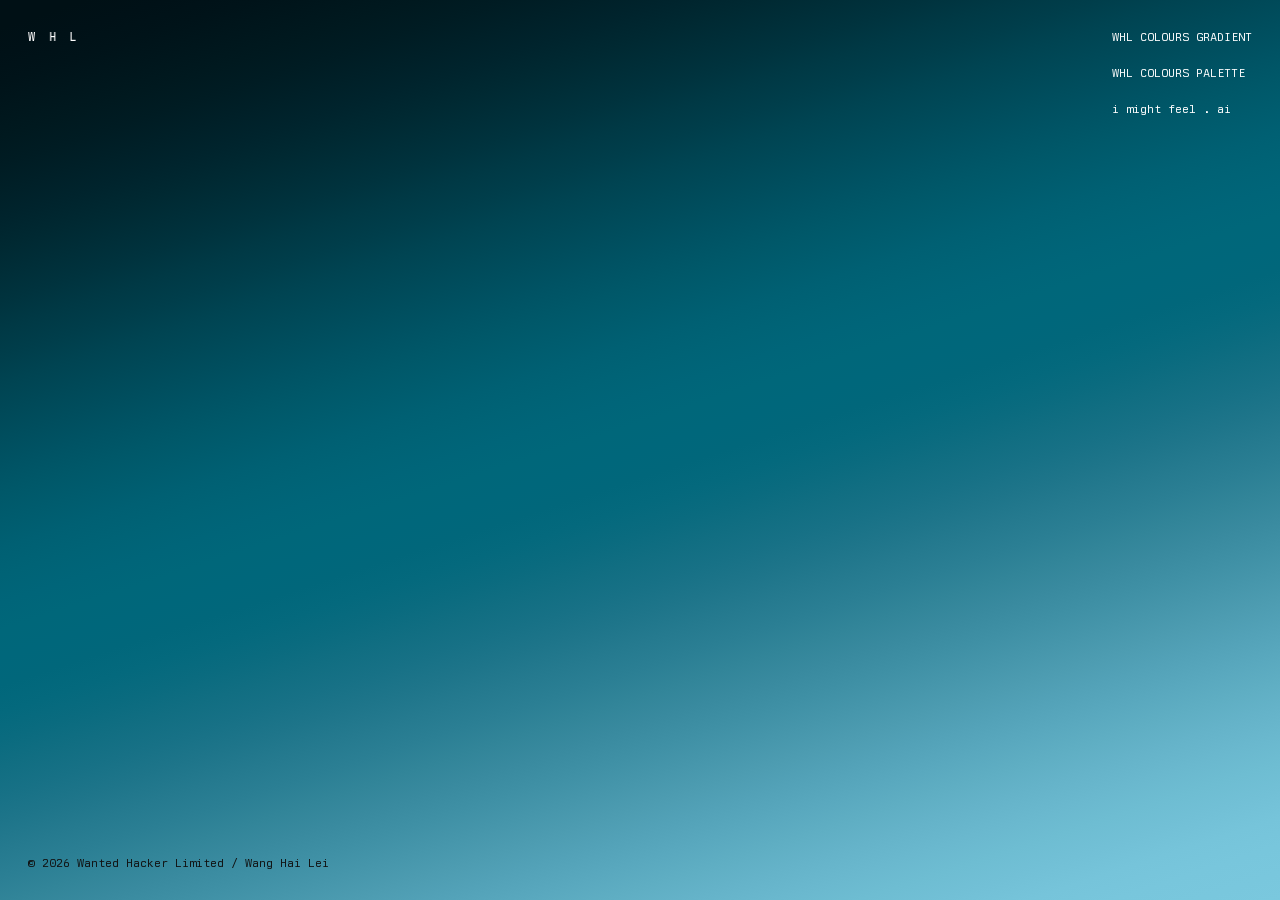
==== index.html @ 90e23ed7 "The name lowers its voice: Wang Hai Lei, on the card and on the copyright line alike." ====
<!DOCTYPE html>
<!--
	whl.ltd — the front door of Wanted Hacker Limited.

	One page, no build step, no dependencies. The background is a fresh roll of
	the WHL Colours Gradient engine on every visit — the house question, IS
	LIFE A RANDOM GRADIENT?, answered by the front door itself. There is no
	second gradient algorithm here: the tool itself runs in a hidden
	same-origin iframe, the page asks it to roll (randomAll), lifts the drawn
	SVG straight out of its canvas, and judges ink with the tool's own colour
	sampler. One engine, no copies. The parameters stay the tool's business —
	the front door shows only the name.

	The layout borrows the tool: the title top-left, the works down the right,
	one line of copyright at the bottom — the name on it unfolds the author's
	card above itself, the tool's licence fold borrowed for the person. Content meets every window edge at
	4ch of the page's own type — Hailei's rule for all WHL sites — on every
	screen size.
-->
<html lang="en-GB">
<head>
<meta charset="utf-8">
<meta name="viewport" content="width=device-width, initial-scale=1, viewport-fit=cover">
<title>WHL</title>
<style>
/* The typeface is the licensed Berkeley Mono web font, served from beside the
	 Gradient tool so the file exists once in the repository. Machines with the
	 desktop family installed resolve it locally; everyone else falls through
	 the stack gracefully. */
@font-face{
	font-family:"Berkeley Mono";
	src:url(colours/gradient/berkeley.woff2) format("woff2");
	font-display:swap;
}
*{margin:0; padding:0; box-sizing:border-box; border-radius:0}
/* No Safari rubber-band bounce at scroll ends — Hailei's call for every WHL
	 page (2026-07-28). On the root so the viewport scroller obeys. */
html,body{overscroll-behavior:none}
/* Set like a terminal: one font, one size, hierarchy from whitespace and ink
	 strength alone. No lines, no shadows, no second size. */
body{
	/* Hailei's law for every WHL site: Berkeley Mono, IBM Plex Mono, monospace —
		 one size, one set of weight rules. The @font-face above lets the served
		 woff2 answer to the same name an installed copy would. */
	font-family:"Berkeley Mono","IBM Plex Mono",monospace;
	font-size:0.75rem; line-height:1.5;
	color:#fff; background:#111;
	min-height:100vh; min-height:100dvh;
	display:grid;
	grid-template-columns:1fr 252px;
	grid-template-rows:1fr auto;
	/* Content-to-edge distance in the page's own type: Hailei tried the
		 imightfeel 3ch and judged it too tight here — 4ch is his call
		 (2026-07-28), uniform on every screen size. */
	padding:4ch;
}
/* The render is the page. The engine draws in a hidden viewport-sized iframe;
	 its SVG is lifted into #canvas, full bleed behind everything. */
#engine{position:fixed; inset:0; width:100%; height:100%; border:0; visibility:hidden; pointer-events:none; z-index:-2}
#canvas{position:fixed; inset:0; z-index:-1}
#canvas svg{width:100%; height:100%; display:block}
#lead{grid-column:1; grid-row:1; user-select:text}
/* The site title stands alone — no parameter readout on the front door —
	 and on a phone it stays pinned to the top (Hailei's rule, 2026-07-28).
	 Set Medium, the letters two spaces apart at rest. Each letter is its own
	 span on a track three logo-widths long (the logo is 7ch, so 21ch), and
	 the drift script below animates the same transform these rules set —
	 before the script, and whenever the physics sleeps, this IS the title. */
#title{font-weight:500; position:relative; width:21ch; height:1.5em}
#title span{position:absolute; left:0; top:0; will-change:transform}
#title span:nth-child(2){transform:translateX(3ch)}
#title span:nth-child(3){transform:translateX(6ch)}

#list{grid-column:2; grid-row:1 / span 2; justify-self:end; text-align:left}
#list p{margin-bottom:18px}
#copy{grid-column:1; grid-row:2; align-self:end}
/* The author's card unfolds above the copyright line — the tool's licence
	 fold, borrowed for the person behind the house. Bare on the render like
	 everything else, its ink judged against its own stretch of the gradient.
	 Its door is the card's first line — the Carbon close icon at 16px, as
	 every icon in the house is — with a blank line before the text
	 (Hailei, 2026-07-29). */
#bio{margin-bottom:18px; max-width:56ch}
#bio p{margin-bottom:18px}
#bio p:last-child{margin-bottom:0}
#bioClose{display:block; background:none; border:0; padding:0;
	color:inherit; cursor:pointer; opacity:.55; margin-bottom:18px}
#bioClose:hover{opacity:1}
#bioClose svg{display:block; width:16px; height:16px}
/* The name in the copyright line is the card's handle — a button dressed as
	 plain text, as every control in the house is. */
#bioName{background:none; border:0; padding:0; font:inherit; color:inherit; cursor:pointer}
#bioName:hover{text-decoration:underline}
.hidden{display:none}
a{color:inherit; text-decoration:none}
a:hover{text-decoration:underline}
.ink-dark{color:#111}
/* On a phone the columns give way to a stack — title, then the works, the
	 copyright holding the floor. The page margin stays 4ch on every screen. */
@media (max-width:720px){
	body{padding:4ch; grid-template-columns:1fr; grid-template-rows:auto auto 1fr}
	#list{grid-column:1; grid-row:2; justify-self:start; margin-top:36px}
	#copy{grid-row:3}
	#title{position:sticky; top:4ch; z-index:30}
}
</style>
</head>
<body>

<iframe id="engine" src="colours/gradient/" title="WHL Colours Gradient engine"></iframe>
<div id="canvas"></div>

<div id="lead"><div id="title"><span>W</span><span>H</span><span>L</span></div></div>

<nav id="list">
	<p><a href="colours/gradient/" target="_blank" rel="noopener">WHL COLOURS GRADIENT</a></p>
	<p><a href="colours/palette/" target="_blank" rel="noopener">WHL COLOURS PALETTE</a></p>
	<p><a href="https://imightfeel.ai" target="_blank" rel="noopener">i might feel . ai</a></p>
</nav>

<div id="copy">
	<div id="bio" class="hidden">
		<button id="bioClose" type="button" aria-label="close"><svg viewBox="0 0 32 32" fill="currentColor" aria-hidden="true"><path d="M24 9.4 22.6 8 16 14.6 9.4 8 8 9.4 14.6 16 8 22.6 9.4 24 16 17.4 22.6 24 24 22.6 17.4 16z"/></svg></button>
		<p>Wang Hai Lei / 王海磊</p>
		<p>a designer, programmer, artist and entrepreneur.</p>
		<p><a href="mailto:wanghailei@gmail.com">wanghailei@gmail.com</a></p>
	</div>
	© 2026 Wanted Hacker Limited / <button id="bioName" type="button">Wang Hai Lei</button>
</div>

<script>
"use strict"
/* The engine iframe fills the viewport, so the tool draws at exactly this
	 window's ratio (its Window size mode). Once loaded: roll, lift, judge.
	 Everything below leans on the tool's own globals — randomAll,
	 renderDims, colourAtPoint, hexToRgb, rgbToOklab — one source of truth. */
const frame = document.getElementById( "engine" )
/* Each roll leaves behind a judge for the author's card, so a card opened
	 later answers the gradient actually behind it. */
let judgeCard = null
function roll(){
	try{
		const w = frame.contentWindow
		const doc = frame.contentDocument
		w.randomAll()
		document.getElementById( "canvas" ).innerHTML = doc.getElementById( "canvas" ).innerHTML
		/* The tool lays out at its own minimum width, so on narrow screens its
			 render is wider than this viewport. Cover, never letterbox — the
			 overflow crops away and the judging below maps through the crop. */
		const svg = document.getElementById( "canvas" ).querySelector( "svg" )
		if( svg ) svg.setAttribute( "preserveAspectRatio", "xMidYMid slice" )

		/* Each region judges its own ground with the engine's sampler: nine
			 points, OKLab lightness, dark ink on light paper. Screen points map
			 through the cover-crop into render space. */
		const dims = w.renderDims()
		const cover = Math.max( window.innerWidth / dims.w, window.innerHeight / dims.h )
		const cropX = ( dims.w - window.innerWidth / cover ) / 2
		const cropY = ( dims.h - window.innerHeight / cover ) / 2
		const judge = function( id ){
			const el = document.getElementById( id )
			const box = el.getBoundingClientRect()
			if( !box.width ) return
			let sum = 0
			for( let i = 0; i <= 2; i++ ){
				for( let j = 0; j <= 2; j++ ){
					const x = cropX + ( box.left + box.width * ( 0.15 + 0.35 * i ) ) / cover
					const y = cropY + ( box.top + box.height * ( 0.15 + 0.35 * j ) ) / cover
					sum += w.rgbToOklab( w.hexToRgb( w.colourAtPoint( x, y, dims.w, dims.h ) ) || [ 0, 0, 0 ] )[0]
				}
			}
			el.classList.toggle( "ink-dark", sum / 9 > 0.62 )
		}
		judgeCard = function(){ judge( "bio" ) }
		judge( "title" ); judge( "list" ); judge( "copy" ); judge( "bio" )
	}catch( fault ){
		/* No engine, no roll — the page stands on its dark ground in white. */
	}
}
frame.addEventListener( "load", roll )
let settle
window.addEventListener( "resize", function(){
	clearTimeout( settle )
	settle = setTimeout( roll, 200 )
} )

/* The card folds like the tool's licence: the name toggles it open, the
	 door closes it. A judge only exists once the engine has rolled; before
	 that the card simply opens in the default white. */
const bio = document.getElementById( "bio" )
document.getElementById( "bioName" ).addEventListener( "click", function(){
	bio.classList.toggle( "hidden" )
	if( !bio.classList.contains( "hidden" ) && judgeCard ) judgeCard()
} )
document.getElementById( "bioClose" ).addEventListener( "click", function(){
	bio.classList.add( "hidden" )
} )

/* ── The title drift ──
	 Three letters on a one-dimensional track three logo-widths (21ch) long.
	 A small physics: velocity, drag, walls at the track ends, contact between
	 neighbours — the mover recoils, the struck letter is shoved on, which is
	 how an impulse walks through the trio. A performance is three kicks: each
	 letter finds its nerve once, in a shuffled order, a second or three apart,
	 so the later impulses land while the earlier ones still run — that is
	 where the collisions come from. Direction is free: kicked hard enough, a
	 letter that runs for a wall is thrown straight back into company, so
	 every path leads to a meeting (Hailei's insight, 2026-07-29). When all
	 the energy is spent — drag and every bounce eat it — the letters simply
	 rest where they stopped: no walk home, the next performance starts from
	 wherever this one ended. At rest the page runs nothing; each moving frame
	 writes three transforms and never touches layout. After a quiet random
	 while, the trio goes again. Three seconds after the page opens, the first
	 performance does. The leading semicolon is load-bearing: this file writes
	 no semicolons, and without it the opening parenthesis would swallow the
	 addEventListener line above as a call. */
;( function(){
	if( window.matchMedia && window.matchMedia( "(prefers-reduced-motion: reduce)" ).matches ) return
	const glyphs = document.querySelectorAll( "#title span" )
	const TRACK = 21                  /* the track, in ch — the 7ch logo three times over */
	const DRAG = 0.65                 /* s⁻¹ — how quickly motion starves */
	const WALL = 0.7                  /* speed kept when a track end throws a letter back */
	const REV = 0.55, PUSH = 0.75     /* contact: the mover recoils, the struck moves on */
	const EPS = 0.3, VMAX = 30        /* rest threshold and sanity cap, ch/s */
	const x = [ 0, 3, 6 ], v = [ 0, 0, 0 ]
	let ch = 7, last = null, running = false, queue = []
	function paint(){
		for( let i = 0; i < 3; i++ ) glyphs[i].style.transform = "translateX(" + ( x[i] * ch ).toFixed( 2 ) + "px)"
	}
	function contact( i, j ){
		if( v[i] - v[j] <= 0 ) return           /* not approaching — already parting */
		const gap = x[j] - x[i] - 1             /* every letter is 1ch wide */
		if( gap >= 0 ) return
		x[i] += gap / 2; x[j] -= gap / 2
		const a = v[i], b = v[j]
		v[i] = Math.max( -VMAX, Math.min( VMAX, -REV * a + PUSH * b ) )
		v[j] = Math.max( -VMAX, Math.min( VMAX, -REV * b + PUSH * a ) )
	}
	function step( now ){
		if( last === null ) last = now
		const dt = Math.min( ( now - last ) / 1000, 0.032 )
		last = now
		const starve = Math.exp( -DRAG * dt )
		for( let i = 0; i < 3; i++ ){ x[i] += v[i] * dt; v[i] *= starve }
		if( x[0] < 0 ){ x[0] = 0; v[0] = -v[0] * WALL }
		if( x[2] > TRACK - 1 ){ x[2] = TRACK - 1; v[2] = -v[2] * WALL }
		contact( 0, 1 ); contact( 1, 2 )
		paint()
		if( Math.abs( v[0] ) + Math.abs( v[1] ) + Math.abs( v[2] ) < EPS ){
			v[0] = v[1] = v[2] = 0
			running = false; last = null
			/* rest where they stopped; if the trio has kicks left, a pending
				 timer will wake the loop — otherwise book the next performance */
			if( !queue.length ) setTimeout( perform, 8000 + Math.random() * 14000 )
			return
		}
		requestAnimationFrame( step )
	}
	function kick(){
		ch = glyphs[0].getBoundingClientRect().width || ch
		v[ queue.shift() ] = ( Math.random() < 0.5 ? -1 : 1 ) * ( 16 + Math.random() * 10 )
		if( queue.length ) setTimeout( kick, 1000 + Math.random() * 2200 )
		if( !running ){ running = true; requestAnimationFrame( step ) }
	}
	function perform(){
		queue = [ 0, 1, 2 ]
		for( let i = 2; i > 0; i-- ){
			const j = Math.floor( Math.random() * ( i + 1 ) )
			const t = queue[i]; queue[i] = queue[j]; queue[j] = t
		}
		kick()
	}
	setTimeout( perform, 3000 )
} )()
</script>

</body>
</html>
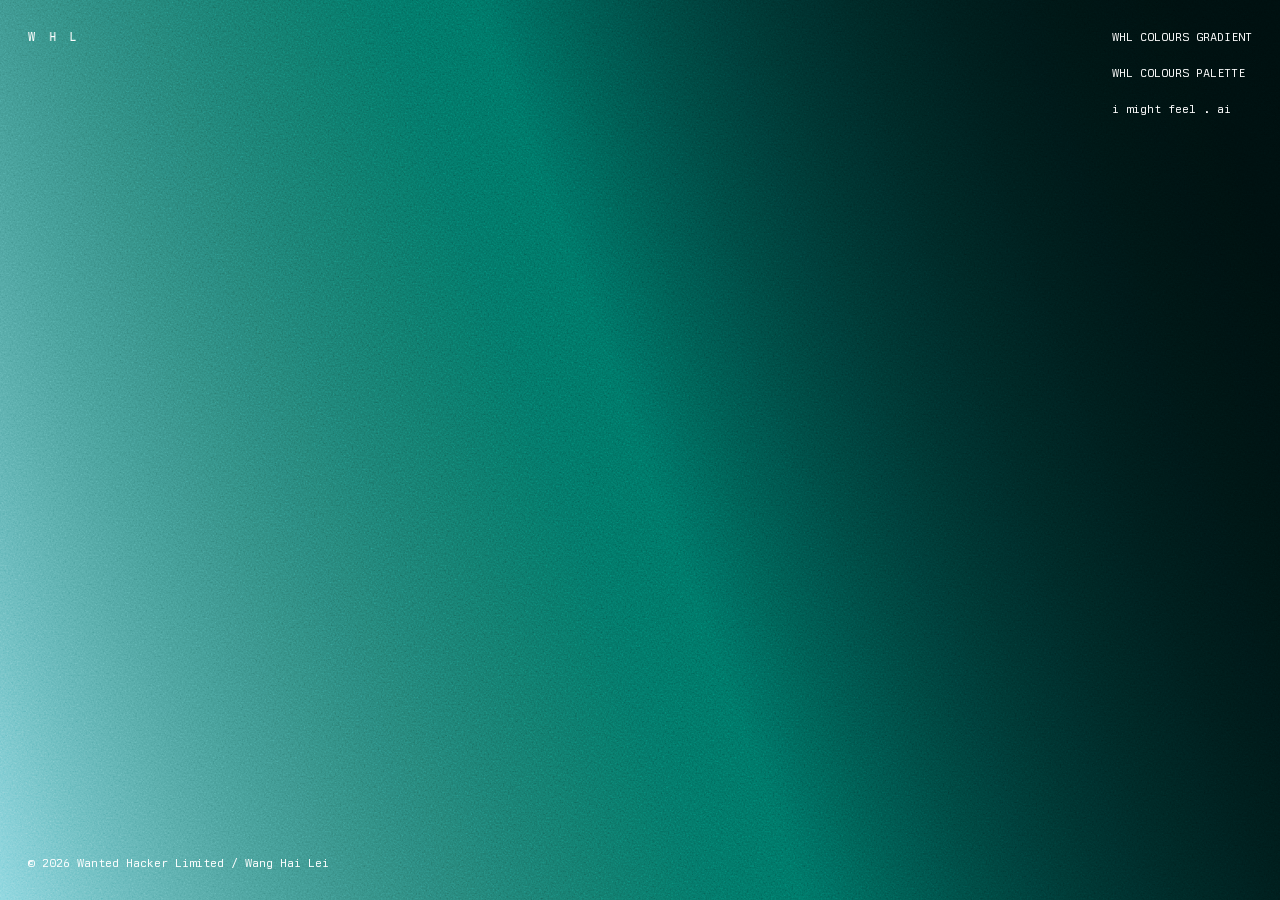
==== commit ff6869c4: "Fix blank background on refresh — the engine iframe's load event can fire before the listener attach" ====
--- a/index.html
+++ b/index.html
@@ -177,7 +177,12 @@
 		/* No engine, no roll — the page stands on its dark ground in white. */
 	}
 }
+/* On a warm cache the iframe can finish loading before this script even
+	 runs — its "load" has already fired, so a listener attached now would
+	 never be called and the page would sit on its bare dark ground. Catch
+	 that race: a document already "complete" gets rolled straight away. */
 frame.addEventListener( "load", roll )
+if( frame.contentDocument && frame.contentDocument.readyState === "complete" ) roll()
 let settle
 window.addEventListener( "resize", function(){
 	clearTimeout( settle )
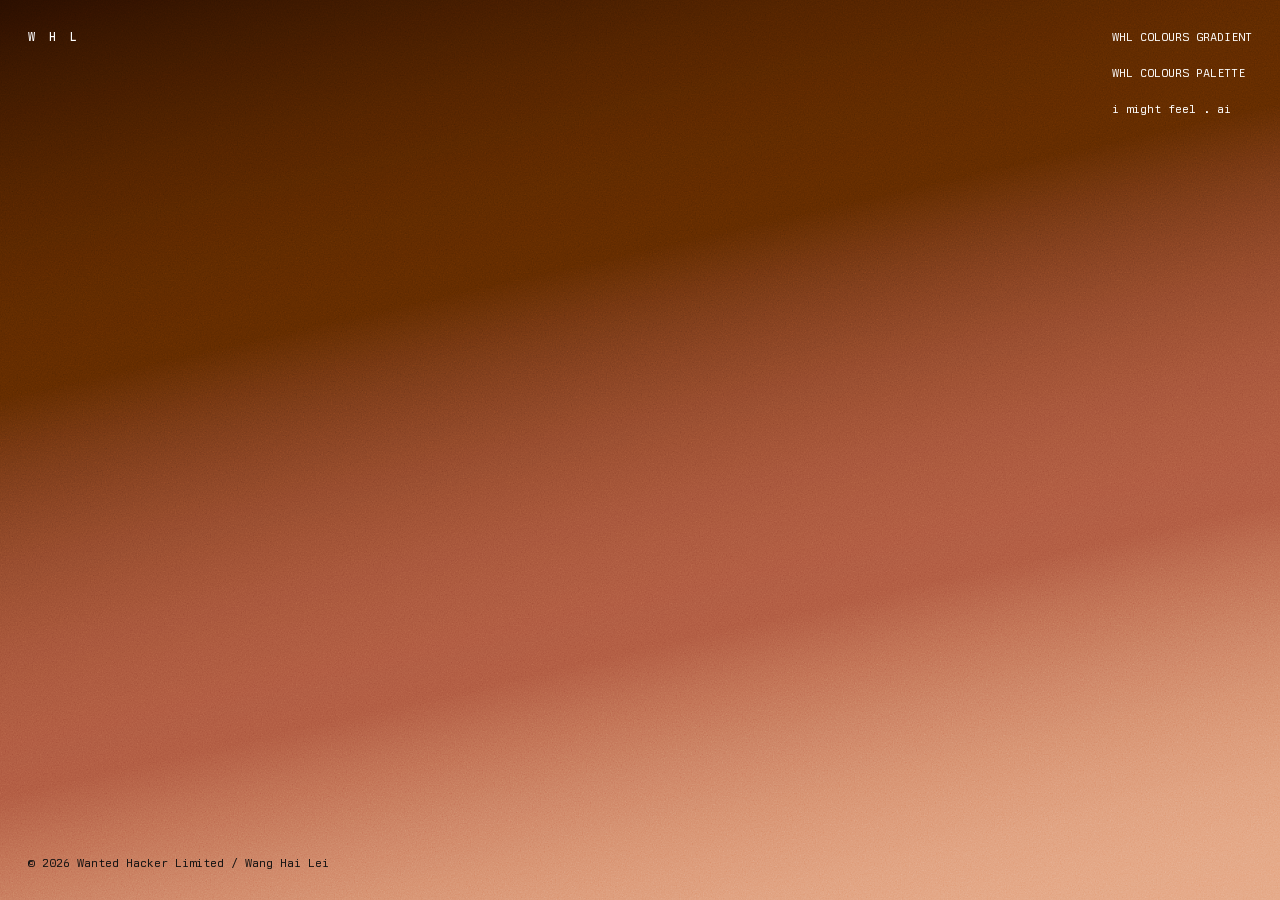
==== commit 7f2afa41: "Point the ink sampler at the engine's new home so the text reads again Gradient 0.59.0 moved the dra" ====
--- a/index.html
+++ b/index.html
@@ -132,8 +132,17 @@
 "use strict"
 /* The engine iframe fills the viewport, so the tool draws at exactly this
 	 window's ratio (its Window size mode). Once loaded: roll, lift, judge.
-	 Everything below leans on the tool's own globals — randomAll,
-	 renderDims, colourAtPoint, hexToRgb, rgbToOklab — one source of truth. */
+	 Everything below leans on the tool — randomAll and renderDims are the
+	 tool's own, while the colour sampler now lives in the engine file the tool
+	 loads beside itself and answers on WHLGradient. One source of truth either
+	 way; only the doorway differs.
+
+	 Scar (2026-08-01): the sampler used to be inline in the tool, so it sat on
+	 the iframe's window and w.colourAtPoint worked. Gradient 0.59.0 moved the
+	 drawing core into gradient.js behind an IIFE, and these three calls started
+	 throwing. The catch below swallowed it, so the render kept appearing and
+	 only the ink quietly stopped judging — Hailei spotted it, no error ever
+	 surfaced. A silent catch around a hard dependency hides exactly this. */
 const frame = document.getElementById( "engine" )
 /* Each roll leaves behind a judge for the author's card, so a card opened
 	 later answers the gradient actually behind it. */
@@ -153,6 +162,7 @@
 		/* Each region judges its own ground with the engine's sampler: nine
 			 points, OKLab lightness, dark ink on light paper. Screen points map
 			 through the cover-crop into render space. */
+		const engine = w.WHLGradient
 		const dims = w.renderDims()
 		const cover = Math.max( window.innerWidth / dims.w, window.innerHeight / dims.h )
 		const cropX = ( dims.w - window.innerWidth / cover ) / 2
@@ -166,7 +176,7 @@
 				for( let j = 0; j <= 2; j++ ){
 					const x = cropX + ( box.left + box.width * ( 0.15 + 0.35 * i ) ) / cover
 					const y = cropY + ( box.top + box.height * ( 0.15 + 0.35 * j ) ) / cover
-					sum += w.rgbToOklab( w.hexToRgb( w.colourAtPoint( x, y, dims.w, dims.h ) ) || [ 0, 0, 0 ] )[0]
+					sum += engine.rgbToOklab( engine.hexToRgb( engine.colourAtPoint( x, y, dims.w, dims.h ) ) || [ 0, 0, 0 ] )[0]
 				}
 			}
 			el.classList.toggle( "ink-dark", sum / 9 > 0.62 )
@@ -174,7 +184,10 @@
 		judgeCard = function(){ judge( "bio" ) }
 		judge( "title" ); judge( "list" ); judge( "copy" ); judge( "bio" )
 	}catch( fault ){
-		/* No engine, no roll — the page stands on its dark ground in white. */
+		/* No engine, no roll — the page stands on its dark ground in white.
+			 Say so on the console: this catch once hid a broken sampler for a
+			 whole release, because a page that still looks fine reports nothing. */
+		console.warn( "WHL: engine unavailable, ink not judged —", fault.message )
 	}
 }
 /* On a warm cache the iframe can finish loading before this script even
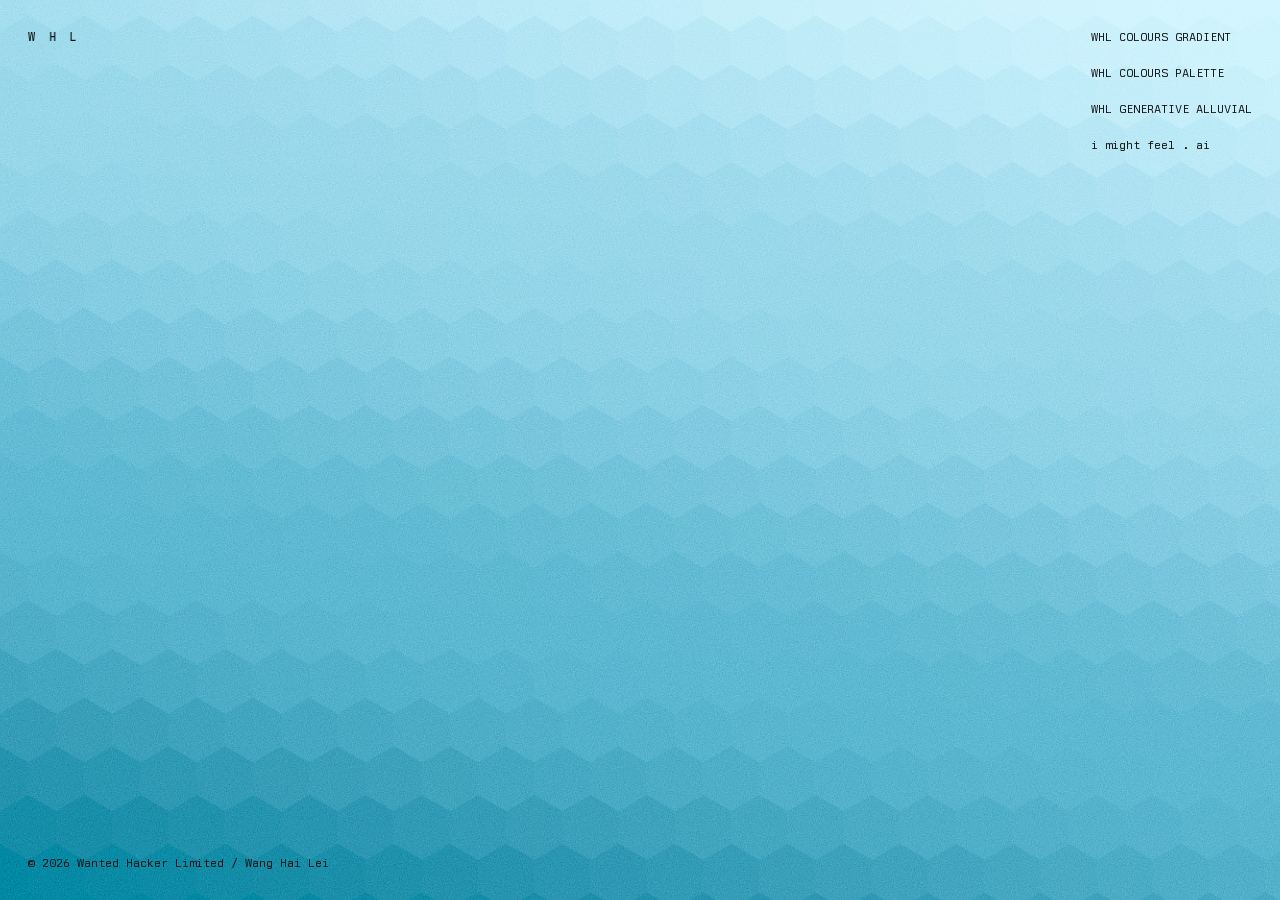
==== commit 0cac4daf: "Deploy Alluvial 0.24.0 — WHL Generative Alluvial arrives at generative/alluvial/, the classic alluvi" ====
--- a/index.html
+++ b/index.html
@@ -115,6 +115,7 @@
 <nav id="list">
 	<p><a href="colours/gradient/" target="_blank" rel="noopener">WHL COLOURS GRADIENT</a></p>
 	<p><a href="colours/palette/" target="_blank" rel="noopener">WHL COLOURS PALETTE</a></p>
+	<p><a href="generative/alluvial/" target="_blank" rel="noopener">WHL GENERATIVE ALLUVIAL</a></p>
 	<p><a href="https://imightfeel.ai" target="_blank" rel="noopener">i might feel . ai</a></p>
 </nav>
 
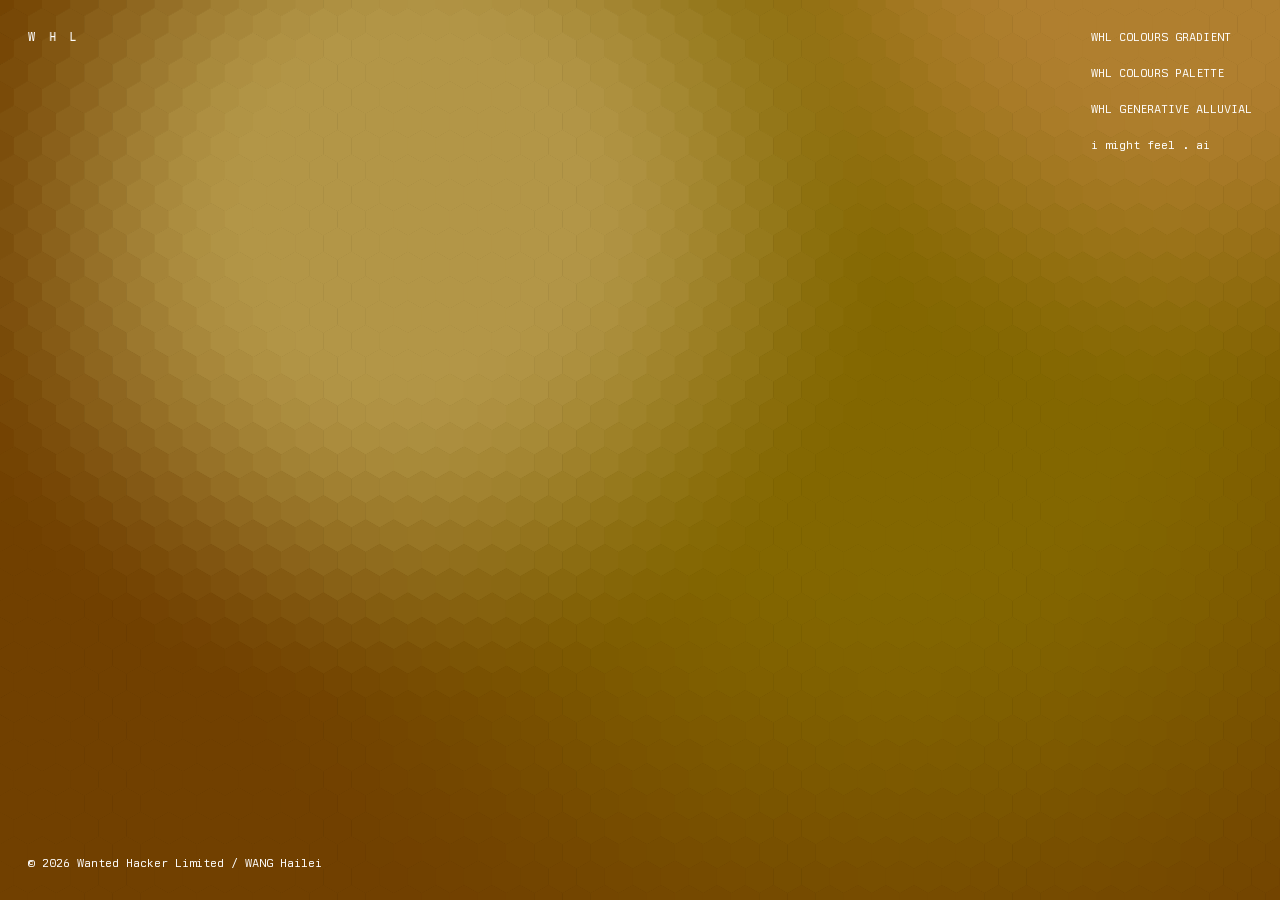
==== commit e2decfed: "Use WANG Hailei in the website footer" ====
--- a/index.html
+++ b/index.html
@@ -126,7 +126,7 @@
 		<p>a designer, programmer, artist and entrepreneur.</p>
 		<p><a href="mailto:wanghailei@gmail.com">wanghailei@gmail.com</a></p>
 	</div>
-	© 2026 Wanted Hacker Limited / <button id="bioName" type="button">Wang Hai Lei</button>
+	© 2026 Wanted Hacker Limited / <button id="bioName" type="button">WANG Hailei</button>
 </div>
 
 <script>
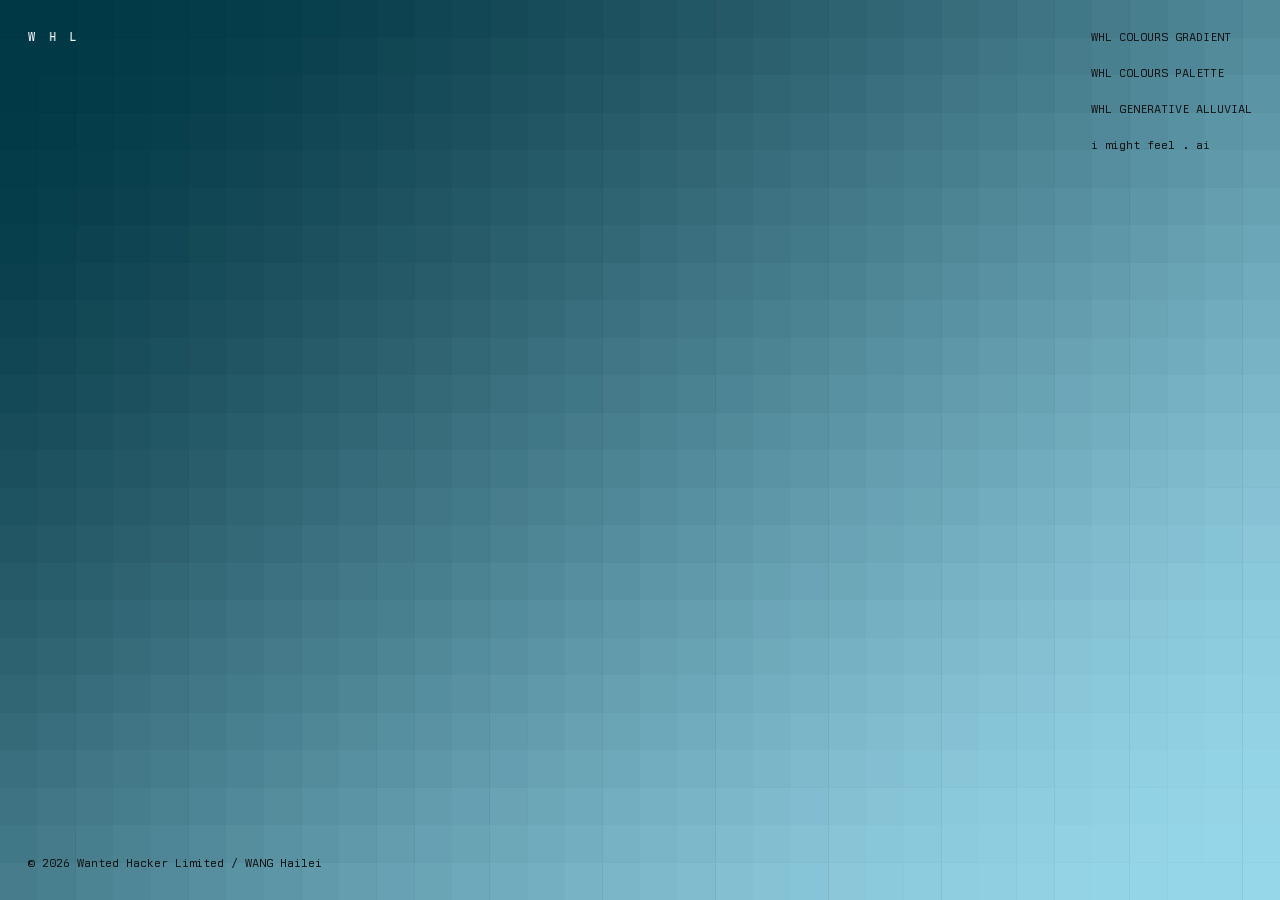
==== commit 05a25c6d: "Use WANG Hailei in the biography" ====
--- a/index.html
+++ b/index.html
@@ -122,7 +122,7 @@
 <div id="copy">
 	<div id="bio" class="hidden">
 		<button id="bioClose" type="button" aria-label="close"><svg viewBox="0 0 32 32" fill="currentColor" aria-hidden="true"><path d="M24 9.4 22.6 8 16 14.6 9.4 8 8 9.4 14.6 16 8 22.6 9.4 24 16 17.4 22.6 24 24 22.6 17.4 16z"/></svg></button>
-		<p>Wang Hai Lei / 王海磊</p>
+		<p>WANG Hailei / 王海磊</p>
 		<p>a designer, programmer, artist and entrepreneur.</p>
 		<p><a href="mailto:wanghailei@gmail.com">wanghailei@gmail.com</a></p>
 	</div>
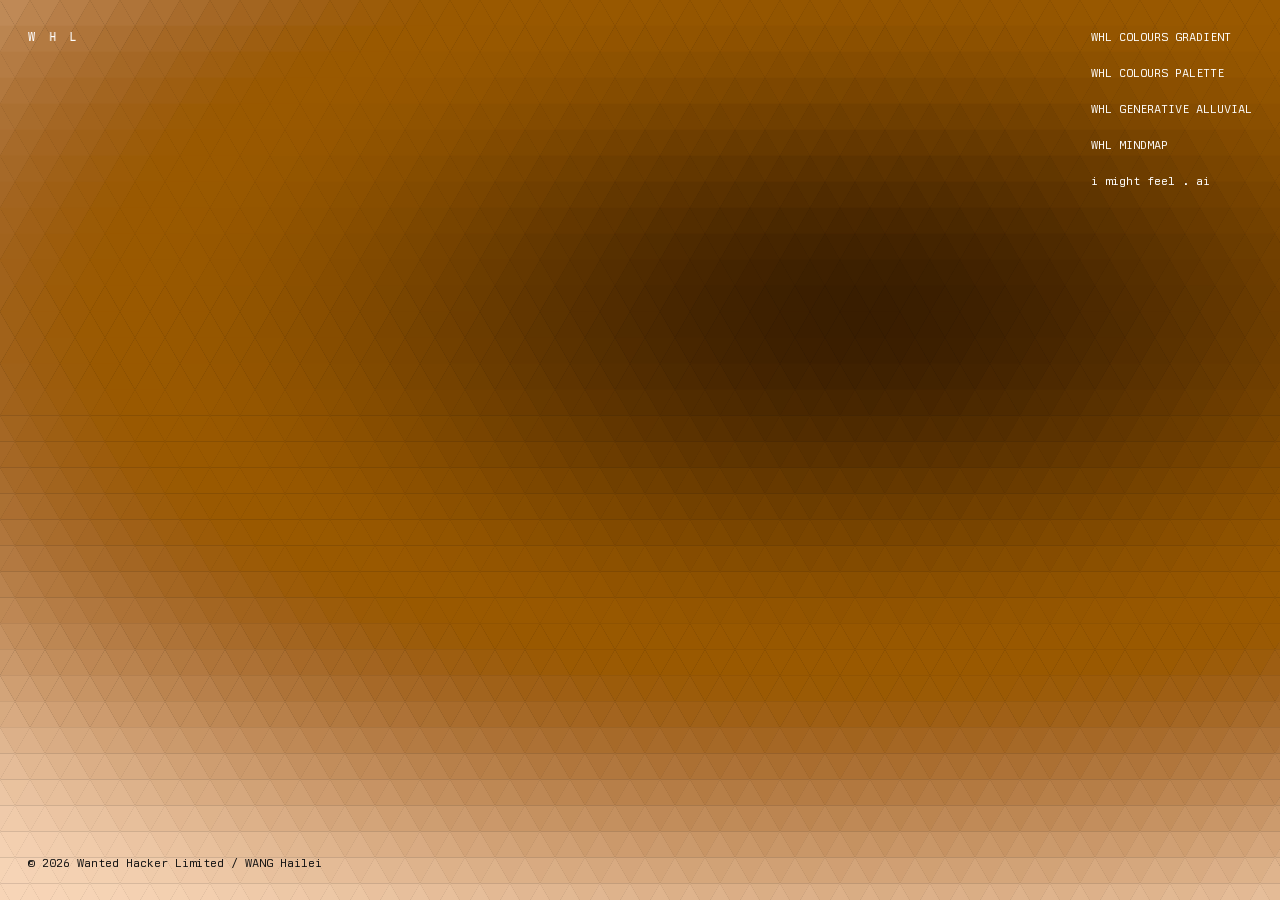
==== commit dcc66663: "Deploy Mindmap 0.22.8 — WHL Mindmap arrives at mindmap/ with its place on the front page The page's " ====
--- a/index.html
+++ b/index.html
@@ -116,6 +116,7 @@
 	<p><a href="colours/gradient/" target="_blank" rel="noopener">WHL COLOURS GRADIENT</a></p>
 	<p><a href="colours/palette/" target="_blank" rel="noopener">WHL COLOURS PALETTE</a></p>
 	<p><a href="generative/alluvial/" target="_blank" rel="noopener">WHL GENERATIVE ALLUVIAL</a></p>
+	<p><a href="mindmap/" target="_blank" rel="noopener">WHL MINDMAP</a></p>
 	<p><a href="https://imightfeel.ai" target="_blank" rel="noopener">i might feel . ai</a></p>
 </nav>
 
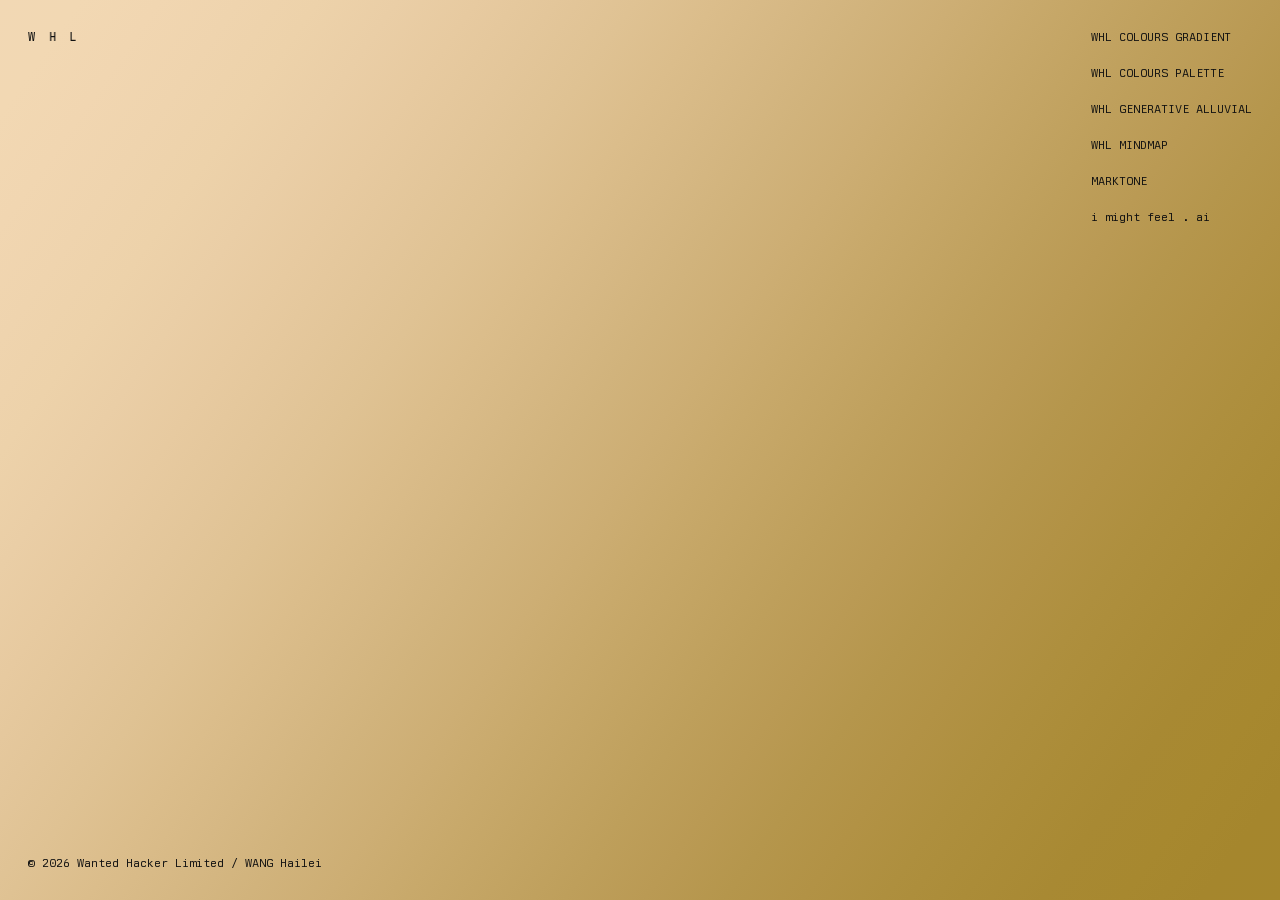
==== commit d5971624: "List Marktone among the works on the front page Marktone has its own site at marktone.app; the entry" ====
--- a/index.html
+++ b/index.html
@@ -117,6 +117,7 @@
 	<p><a href="colours/palette/" target="_blank" rel="noopener">WHL COLOURS PALETTE</a></p>
 	<p><a href="generative/alluvial/" target="_blank" rel="noopener">WHL GENERATIVE ALLUVIAL</a></p>
 	<p><a href="mindmap/" target="_blank" rel="noopener">WHL MINDMAP</a></p>
+	<p><a href="https://marktone.app" target="_blank" rel="noopener">MARKTONE</a></p>
 	<p><a href="https://imightfeel.ai" target="_blank" rel="noopener">i might feel . ai</a></p>
 </nav>
 
